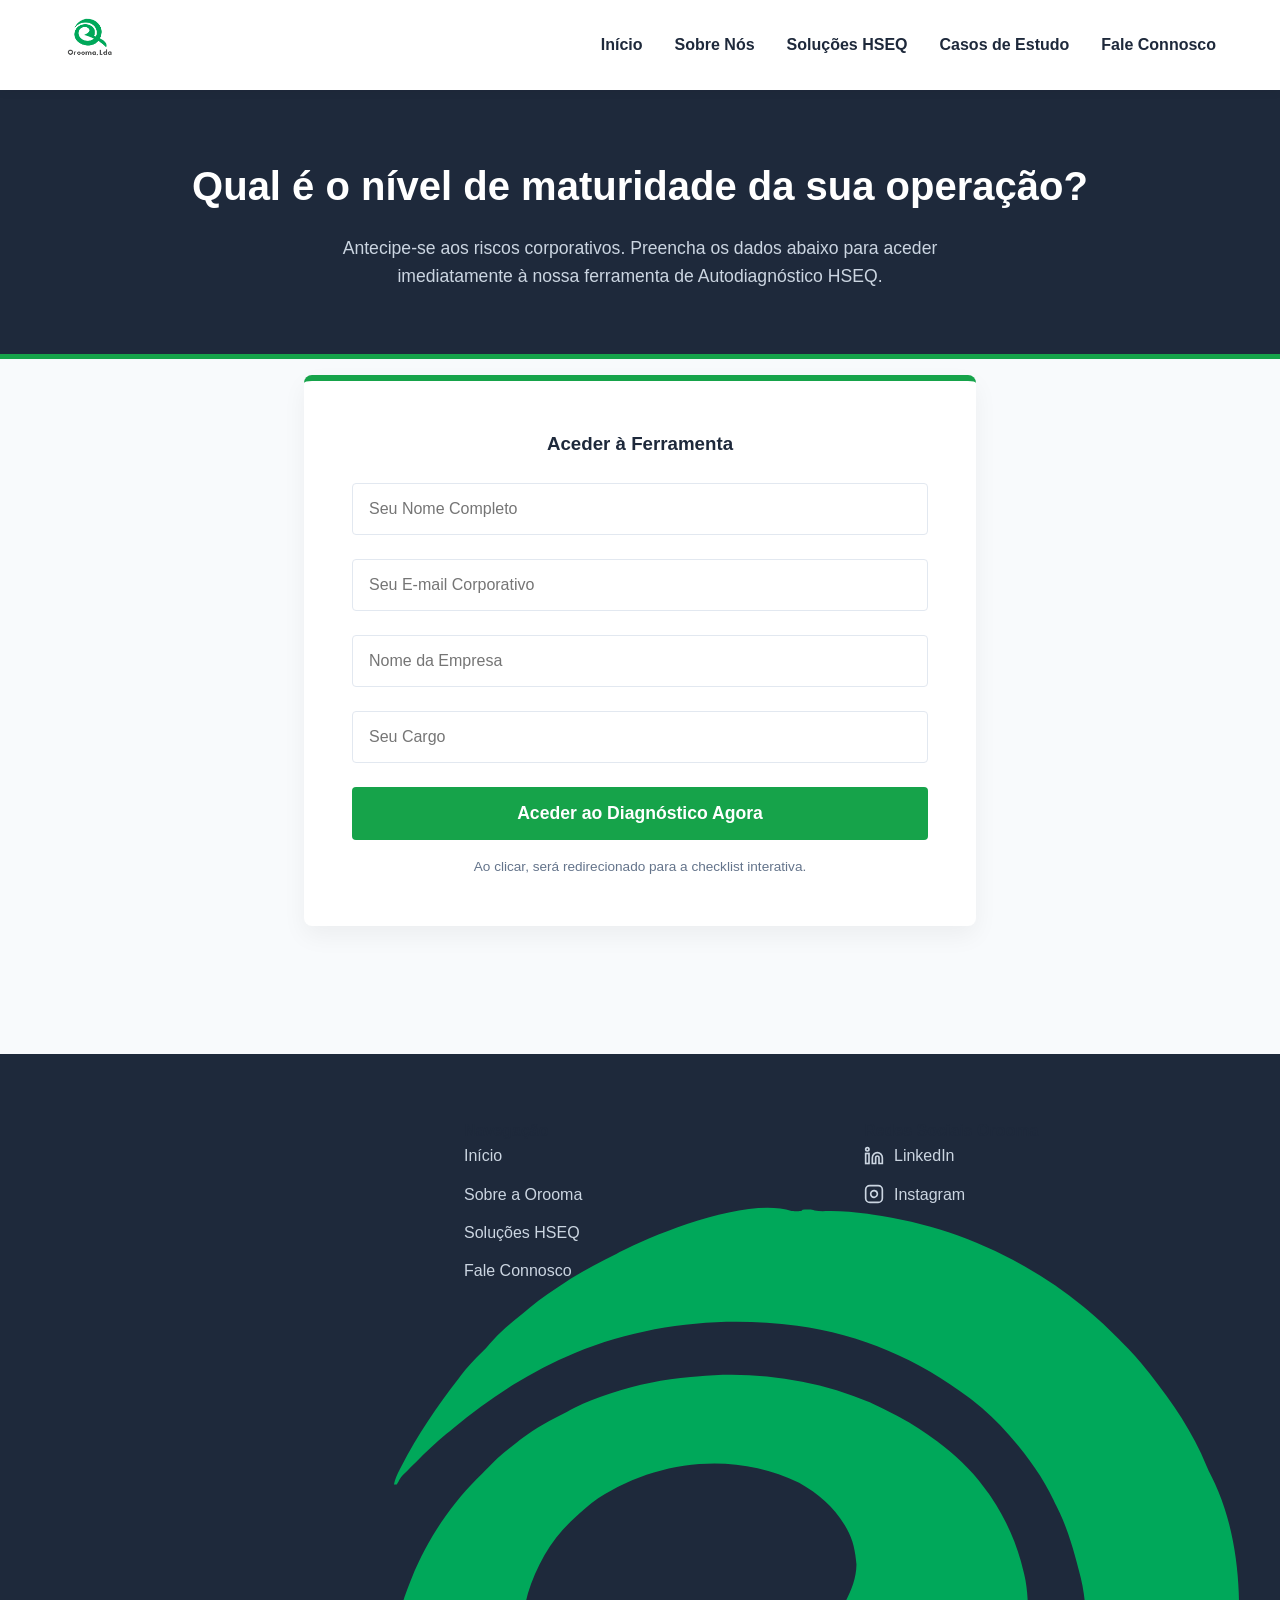
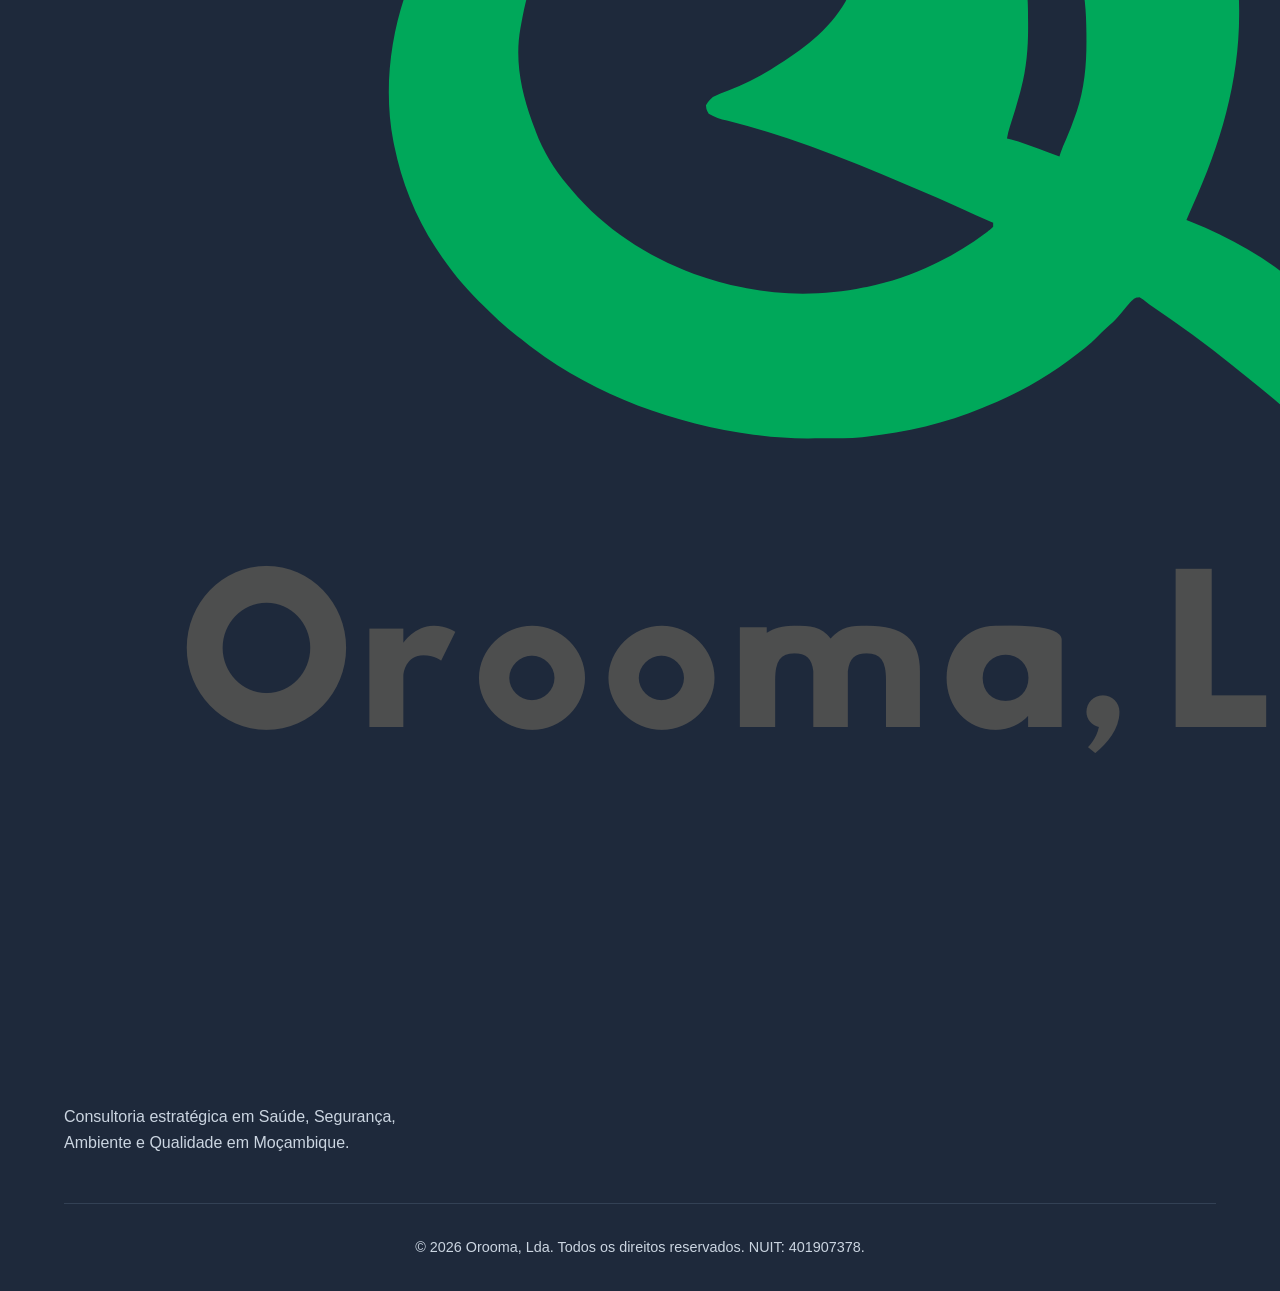
==== solicitar-diagnostico.html @ a4fc3b43 "Add files via upload" ====
<!DOCTYPE html>
<html lang="pt-PT">
<head>
    <meta charset="UTF-8">
    <meta name="viewport" content="width=device-width, initial-scale=1.0">
    <title>Solicitar Autodiagnóstico HSEQ | Orooma, Lda</title>
    <meta name="description" content="Avalie a maturidade da sua operação. Solicite o nosso Autodiagnóstico HSEQ gratuito.">
    
    <link rel="icon" href="favicon.png" type="image/png">
    
    <style>
        /* ================= GERAIS E VARIÁVEIS ================= */
        :root { --primary-green: #16a34a; --dark-gray: #1e293b; --light-gray: #f8fafc; --white: #ffffff; --text-gray: #475569; --border-color: #e2e8f0; }
        * { margin: 0; padding: 0; box-sizing: border-box; font-family: 'Segoe UI', Roboto, Helvetica, Arial, sans-serif; scroll-behavior: smooth; }
        body { line-height: 1.6; color: var(--text-gray); background-color: var(--light-gray); }
        h1, h2, h3, h4 { color: var(--dark-gray); font-weight: 700; }
        a { text-decoration: none; color: var(--primary-green); }
        .container { max-width: 800px; margin: 0 auto; padding: 4rem 5%; }

        /* ================= HEADER / MENU ================= */
        header { display: flex; justify-content: space-between; align-items: center; padding: 1rem 5%; background-color: var(--white); box-shadow: 0 2px 10px rgba(0,0,0,0.05); position: sticky; top: 0; z-index: 1000; }
        .logo img { max-height: 50px; width: auto; }
        .nav-links { display: flex; gap: 2rem; list-style: none; }
        .nav-links a { color: var(--dark-gray); font-weight: 600; transition: color 0.3s; }
        .nav-links a:hover { color: var(--primary-green); }
        .btn-cta-nav { background-color: var(--primary-green); color: var(--white); padding: 0.6rem 1.5rem; border-radius: 4px; font-weight: 600; transition: background 0.3s; }

        /* ================= HEADER SECUNDÁRIO ================= */
        .page-header { background-color: var(--dark-gray); color: var(--white); padding: 4rem 5%; text-align: center; border-bottom: 5px solid var(--primary-green); }
        .page-header h1 { font-size: 2.5rem; margin-bottom: 1rem; color: var(--white); }
        .page-header p { font-size: 1.1rem; max-width: 600px; margin: 0 auto; color: #cbd5e1; }

        /* ================= FORMULÁRIO DE ACESSO ================= */
        .lead-box { background: var(--white); padding: 3rem; border-radius: 8px; box-shadow: 0 10px 25px rgba(0,0,0,0.05); margin-top: -3rem; position: relative; z-index: 10; border-top: 6px solid var(--primary-green); }
        .form-contact { display: grid; gap: 1.5rem; }
        .form-contact input { padding: 1rem; border: 1px solid var(--border-color); border-radius: 4px; width: 100%; font-size: 1rem; }
        .form-contact input:focus { outline: none; border-color: var(--primary-green); }
        .btn-primary { background-color: var(--primary-green); color: var(--white); padding: 1rem 2rem; font-size: 1.1rem; font-weight: 600; border-radius: 4px; border: none; cursor: pointer; transition: 0.3s; width: 100%; }
        .btn-primary:hover { background-color: #15803d; }

        /* ================= FOOTER ================= */
        footer { background-color: var(--dark-gray); color: #cbd5e1; padding: 4rem 5% 2rem 5%; margin-top: 4rem; }
        .footer-grid { display: grid; grid-template-columns: repeat(auto-fit, minmax(250px, 1fr)); gap: 3rem; max-width: 1200px; margin: 0 auto; border-bottom: 1px solid #334155; padding-bottom: 3rem; margin-bottom: 2rem; }
        .footer-logo img { max-height: 40px; margin-bottom: 1rem; filter: brightness(0) invert(1); }
        .footer-links { list-style: none; }
        .footer-links li { margin-bottom: 0.8rem; display: flex; align-items: center; gap: 10px; }
        .footer-links a { color: #cbd5e1; transition: color 0.3s; }
        .footer-links a:hover { color: var(--primary-green); }
        .footer-bottom { text-align: center; font-size: 0.9rem; }

        @media (max-width: 768px) { .nav-links { display: none; } .lead-box { padding: 1.5rem; } }
    </style>
</head>
<body>

    <header>
        <a href="index.html" class="logo"><img src="logo-orooma.png" alt="Orooma, Lda"></a>
        <nav>
            <ul class="nav-links">
                <li><a href="index.html">Início</a></li>
                <li><a href="sobre.html">Sobre Nós</a></li>
                <li><a href="servicos.html">Soluções HSEQ</a></li>
                <li><a href="casos.html">Casos de Estudo</a></li>
                <li><a href="contacto.html">Fale Connosco</a></li>
            </ul>
        </nav>
    </header>

    <main>
        <section class="page-header">
            <h1>Qual é o nível de maturidade da sua operação?</h1>
            <p>Antecipe-se aos riscos corporativos. Preencha os dados abaixo para aceder imediatamente à nossa ferramenta de Autodiagnóstico HSEQ.</p>
        </section>

        <section class="container">
            <div class="lead-box">
                <h3 style="margin-bottom: 1.5rem; color: var(--dark-gray); text-align: center;">Aceder à Ferramenta</h3>
                
                <form action="https://formsubmit.co/info@oroomahseq.com" method="POST" class="form-contact">
                    <input type="hidden" name="_subject" value="Novo Lead - Pedido de Diagnóstico">
                    <input type="hidden" name="_captcha" value="false">
                    
                    <input type="hidden" name="_next" value="https://seusite.com/diagnostico.html"> 
                    
                    <input type="text" name="Nome" placeholder="Seu Nome Completo" required>
                    <input type="email" name="Email" placeholder="Seu E-mail Corporativo" required>
                    <input type="text" name="Empresa" placeholder="Nome da Empresa" required>
                    <input type="text" name="Cargo" placeholder="Seu Cargo" required>
                    
                    <button type="submit" class="btn-primary">Aceder ao Diagnóstico Agora</button>
                </form>
                <p style="text-align: center; margin-top: 1rem; font-size: 0.85rem; color: #64748b;">Ao clicar, será redirecionado para a checklist interativa.</p>
            </div>
        </section>
    </main>

    <footer>
        <div class="footer-grid">
            <div>
                <a href="index.html" style="display: block; margin-bottom: 1rem;"><img src="logo-orooma.png" alt="Orooma, Lda"></a>
                <p style="margin-top: 1rem;">Consultoria estratégica em Saúde, Segurança, Ambiente e Qualidade em Moçambique.</p>
            </div>
            <div>
                <h4>Navegação</h4>
                <ul class="footer-links">
                    <li><a href="index.html">Início</a></li>
                    <li><a href="sobre.html">Sobre a Orooma</a></li>
                    <li><a href="servicos.html">Soluções HSEQ</a></li>
                    <li><a href="contacto.html">Fale Connosco</a></li>
                </ul>
            </div>
            <div>
                <h4>Redes Sociais Orooma</h4>
                <ul class="footer-links">
                    <li>
                        <svg width="20" height="20" viewBox="0 0 24 24" fill="none" stroke="currentColor" stroke-width="2"><path d="M16 8a6 6 0 0 1 6 6v7h-4v-7a2 2 0 0 0-2-2 2 2 0 0 0-2 2v7h-4v-7a6 6 0 0 1 6-6z"></path><rect x="2" y="9" width="4" height="12"></rect><circle cx="4" cy="4" r="2"></circle></svg>
                        <a href="https://www.linkedin.com/company/orooma-hseq" target="_blank">LinkedIn</a>
                    </li>
                    <li>
                        <svg width="20" height="20" viewBox="0 0 24 24" fill="none" stroke="currentColor" stroke-width="2"><rect x="2" y="2" width="20" height="20" rx="5" ry="5"></rect><path d="M16 11.37A4 4 0 1 1 12.63 8 4 4 0 0 1 16 11.37z"></path><line x1="17.5" y1="6.5" x2="17.51" y2="6.5"></line></svg>
                        <a href="https://www.instagram.com/orooma_hseq" target="_blank">Instagram</a>
                    </li>
                </ul>
            </div>
        </div>
        <div class="footer-bottom"><p>&copy; 2026 Orooma, Lda. Todos os direitos reservados. NUIT: 401907378.</p></div>
    </footer>
</body>
</html>
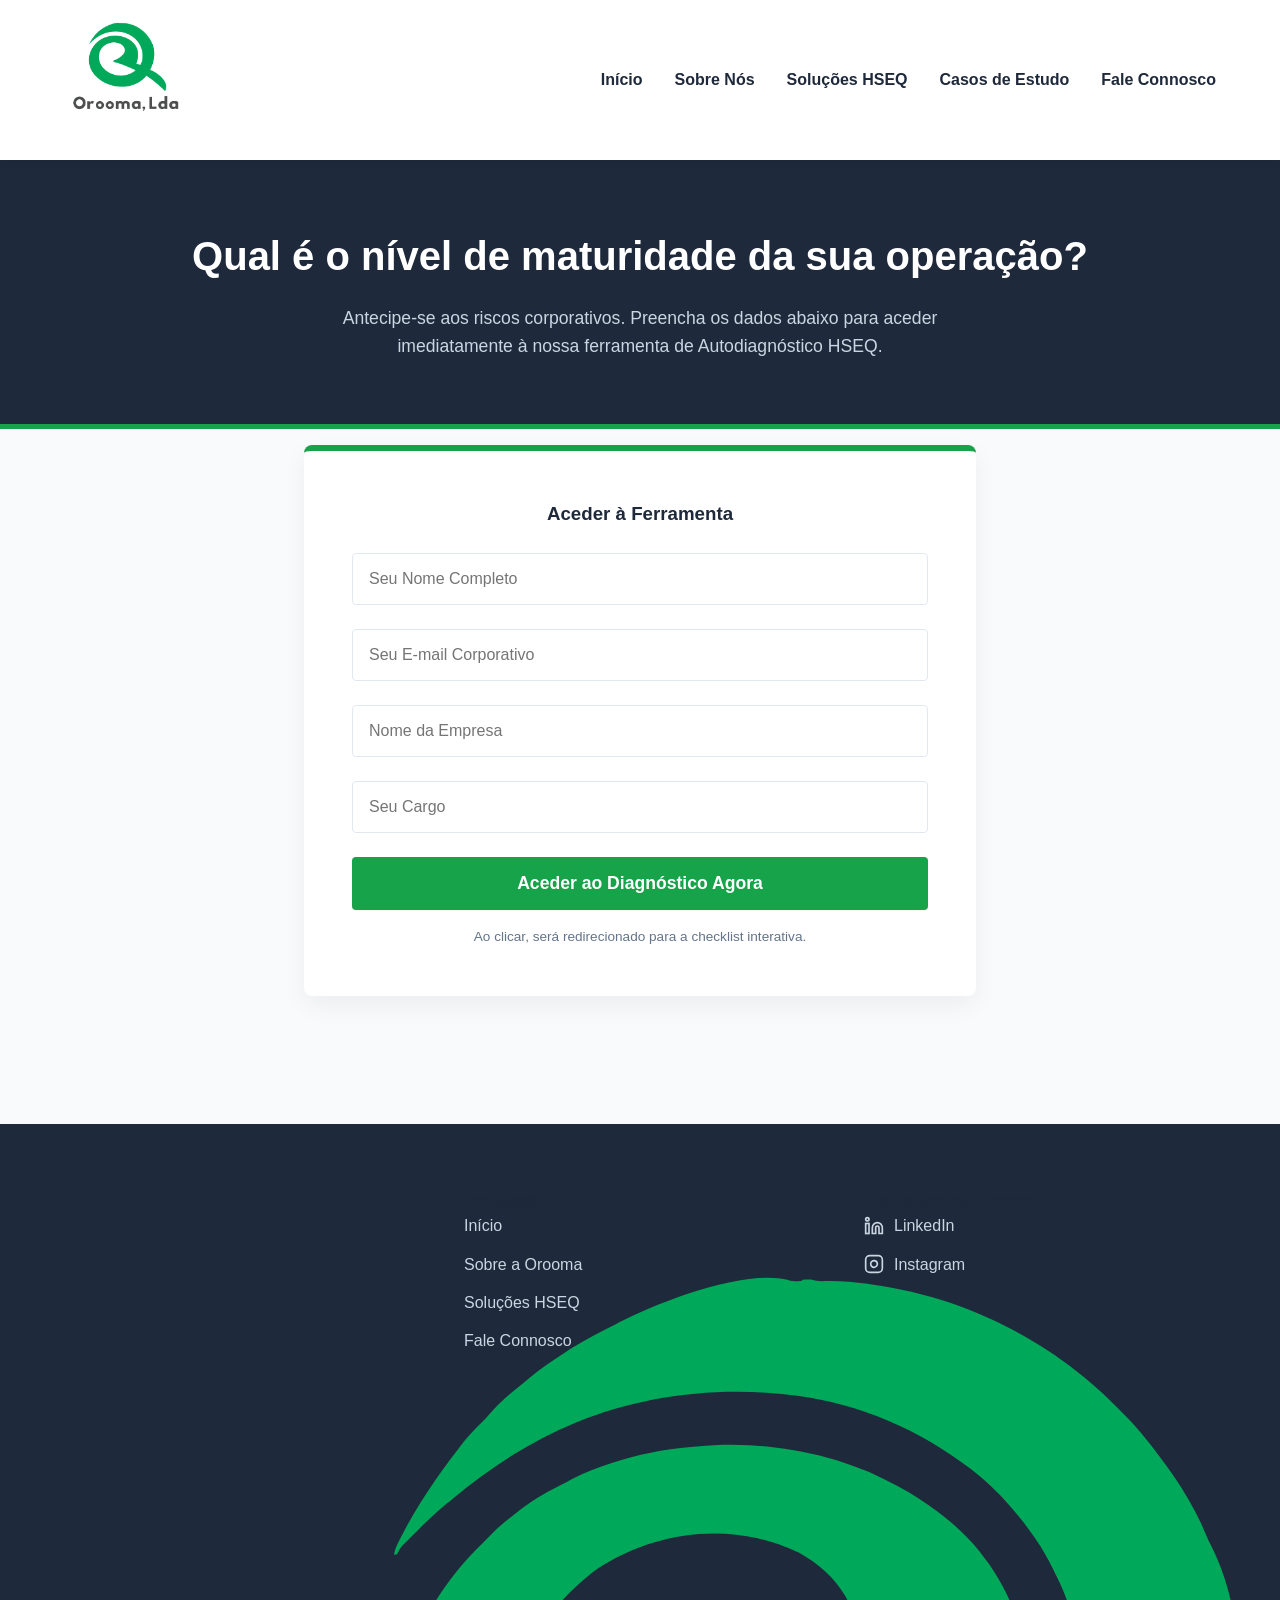
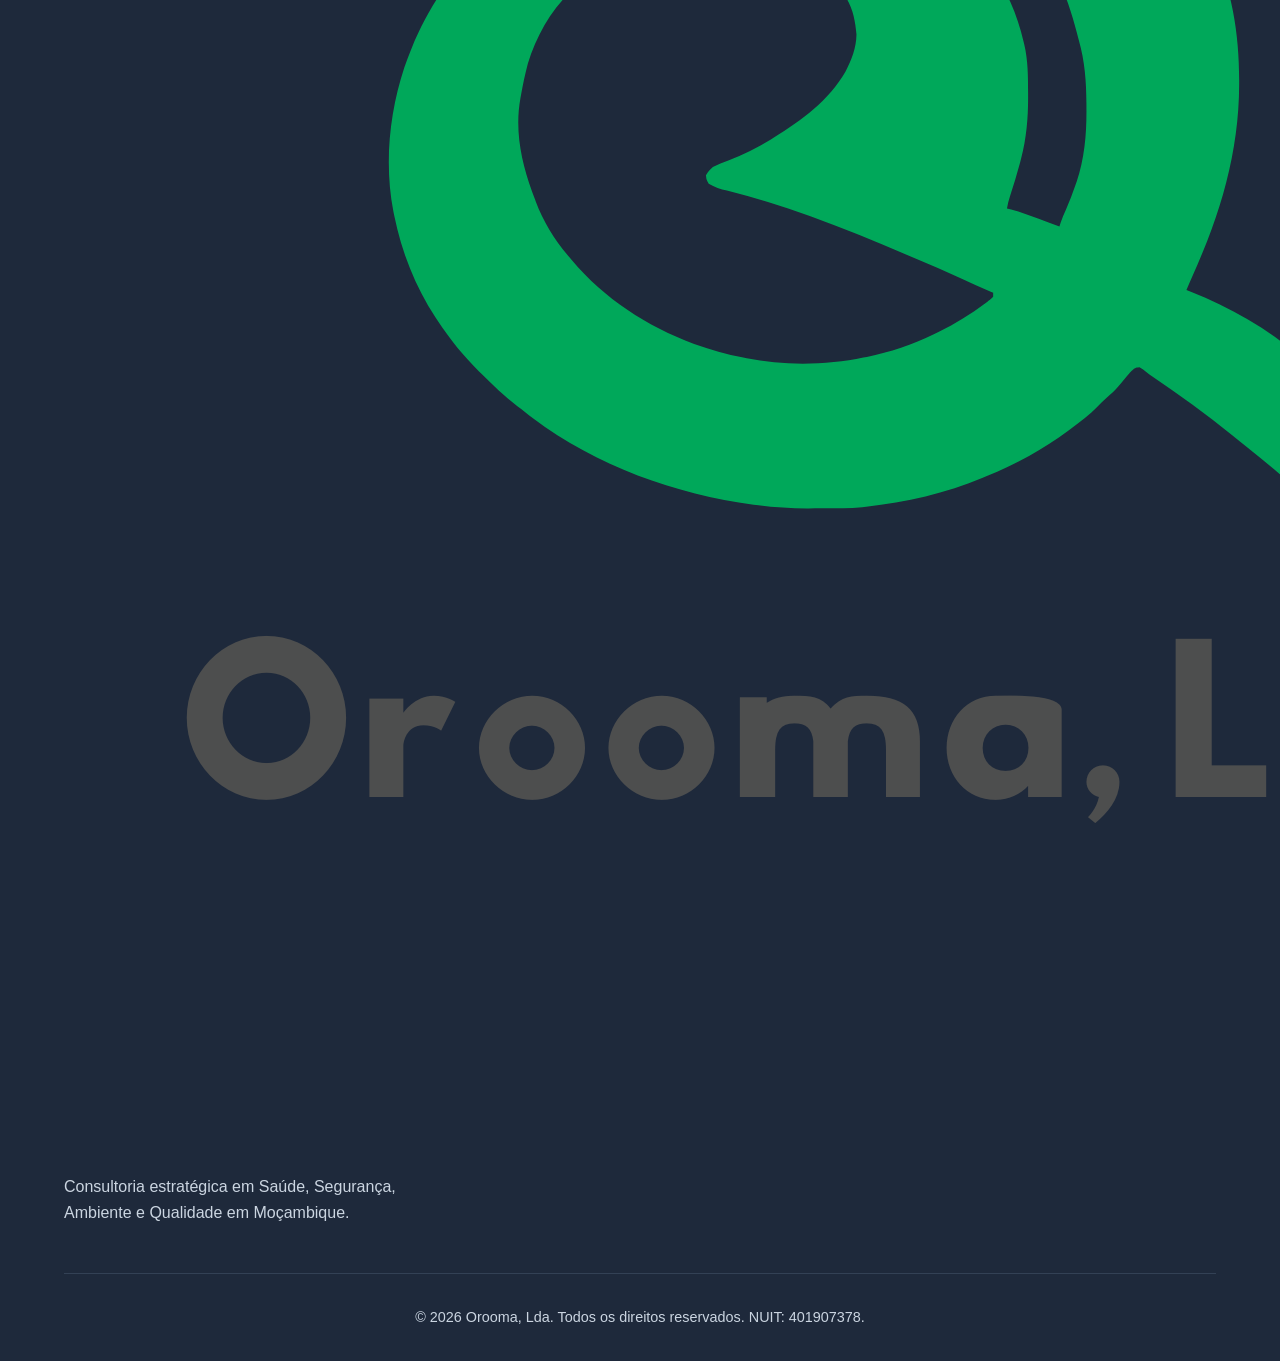
==== commit 31255971: "Update solicitar-diagnostico.html" ====
--- a/solicitar-diagnostico.html
+++ b/solicitar-diagnostico.html
@@ -19,7 +19,7 @@
 
         /* ================= HEADER / MENU ================= */
         header { display: flex; justify-content: space-between; align-items: center; padding: 1rem 5%; background-color: var(--white); box-shadow: 0 2px 10px rgba(0,0,0,0.05); position: sticky; top: 0; z-index: 1000; }
-        .logo img { max-height: 50px; width: auto; }
+        .logo img { max-height: 120px; width: auto; }
         .nav-links { display: flex; gap: 2rem; list-style: none; }
         .nav-links a { color: var(--dark-gray); font-weight: 600; transition: color 0.3s; }
         .nav-links a:hover { color: var(--primary-green); }
@@ -41,7 +41,7 @@
         /* ================= FOOTER ================= */
         footer { background-color: var(--dark-gray); color: #cbd5e1; padding: 4rem 5% 2rem 5%; margin-top: 4rem; }
         .footer-grid { display: grid; grid-template-columns: repeat(auto-fit, minmax(250px, 1fr)); gap: 3rem; max-width: 1200px; margin: 0 auto; border-bottom: 1px solid #334155; padding-bottom: 3rem; margin-bottom: 2rem; }
-        .footer-logo img { max-height: 40px; margin-bottom: 1rem; filter: brightness(0) invert(1); }
+        .footer-logo img { max-height: 120px; margin-bottom: 1rem; filter: brightness(0) invert(1); }
         .footer-links { list-style: none; }
         .footer-links li { margin-bottom: 0.8rem; display: flex; align-items: center; gap: 10px; }
         .footer-links a { color: #cbd5e1; transition: color 0.3s; }
@@ -80,7 +80,7 @@
                     <input type="hidden" name="_subject" value="Novo Lead - Pedido de Diagnóstico">
                     <input type="hidden" name="_captcha" value="false">
                     
-                    <input type="hidden" name="_next" value="https://seusite.com/diagnostico.html"> 
+                    <input type="hidden" name="_next" value="https://oroomahseq.com/diagnostico.html"> 
                     
                     <input type="text" name="Nome" placeholder="Seu Nome Completo" required>
                     <input type="email" name="Email" placeholder="Seu E-mail Corporativo" required>
@@ -126,4 +126,4 @@
         <div class="footer-bottom"><p>&copy; 2026 Orooma, Lda. Todos os direitos reservados. NUIT: 401907378.</p></div>
     </footer>
 </body>
-</html>+</html>
